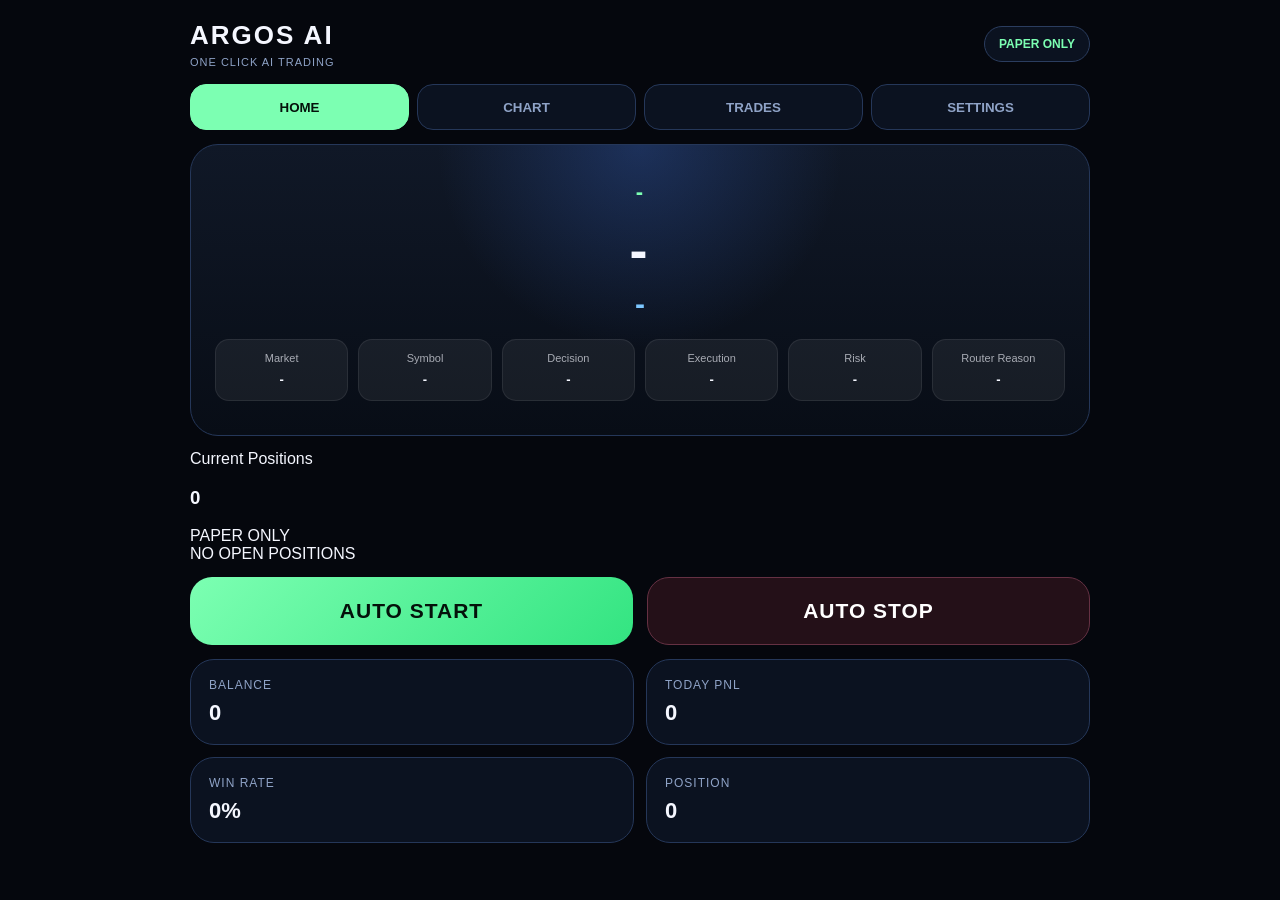
==== app/index.html @ e27a3c6e "Show paper router reason on home UI" ====
<!DOCTYPE html>
<html>
<head>
  <meta charset="UTF-8">
  <title>ARGOS AI</title>
  <link rel="stylesheet" href="style.css">
</head>

<body>
  <div class="argos-app">

    <header class="app-header">
      <div>
        <div class="brand">ARGOS AI</div>
        <div class="subtitle">ONE CLICK AI TRADING</div>
      </div>
      <div class="paper-badge">PAPER ONLY</div>
    </header>

    <nav class="tabs">
      <button class="tab active" onclick="showTab('home')">HOME</button>
      <button class="tab" onclick="showTab('chart')">CHART</button>
      <button class="tab" onclick="showTab('trades')">TRADES</button>
      <button class="tab" onclick="showTab('settings')">SETTINGS</button>
    </nav>

    <main class="main-screen">

      <section id="tab-home" class="tab-page active-page">

      <section class="ai-card">
        <div class="ai-status" id="heroPermission">-</div>

        <div class="ai-decision" id="heroAiBias">-</div>
        <div class="ai-confidence" id="heroConfidence">-</div>

        <div class="hero-grid">
          <div>
            <span>Market</span>
            <strong id="heroMarket">-</strong>
          </div>
          <div>
            <span>Symbol</span>
            <strong id="heroSymbol">-</strong>
          </div>
          <div>
            <span>Decision</span>
            <strong id="heroDecision">-</strong>
          </div>
          <div>
            <span>Execution</span>
            <strong id="heroExecution">-</strong>
          </div>
          <div>
            <span>Risk</span>
            <strong id="heroRiskMode">-</strong>
          </div>
          <div>
            <span>Router Reason</span>
            <strong id="heroRouterReason">-</strong>
          </div>
          </div>
        </section>
        <section class="portfolio-card">
          <div class="portfolio-top">
            <div>
              <span>Current Positions</span>
              <h1 id="homePositionCount">0</h1>
            </div>
            <div class="portfolio-status" id="homeAutoStatus">PAPER ONLY</div>
          </div>

          <div id="homePositionsList" class="position-list">
            <div class="empty-position">
              NO OPEN POSITIONS
            </div>
          </div>
        </section>

        <section class="auto-panel">
          <button class="auto-start" onclick="startAuto()">AUTO START</button>
          <button class="auto-stop" onclick="stopAuto()">AUTO STOP</button>
        </section>

        <section class="metrics">
          <div><span>Balance</span><strong id="currentBalance">0</strong></div>
          <div><span>Today PnL</span><strong id="pnl">0</strong></div>
          <div><span>Win Rate</span><strong id="winRate">0%</strong></div>
          <div><span>Position</span><strong id="openPositions">0</strong></div>
        </section>
      </section>

      <section id="tab-chart" class="tab-page">
        <section class="chart-toolbar">
          <input id="chartSearch" placeholder="BTCUSDT / AAPL / 005930">
          <select id="chartMarket">
            <option>CRYPTO</option>
            <option>KR</option>
            <option>US</option>
            <option>FUTURES</option>
          </select>
          <button onclick="loadChart()">LOAD</button>
        </section>

        <section class="chart-card">
          <div class="chart-title">
            <strong id="chartSymbol">BTCUSDT</strong>
            <span id="chartDirection">WAIT</span>
          </div>
          <div class="chart-box">
            <div id="tradingviewChart" class="tradingview-chart">
              <div class="chart-placeholder">TRADINGVIEW CHART READY</div>
            </div>
          </div>
          <div class="chart-levels">
            <div><span>Entry</span><strong id="chartEntry">0</strong></div>
            <div><span>TP</span><strong id="chartTp">0</strong></div>
            <div><span>SL</span><strong id="chartSl">0</strong></div>
            <div><span>Current</span><strong id="chartCurrent">0</strong></div>
          </div>
        </section>
      </section>

      <section id="tab-trades" class="tab-page">
        <section class="trade-list">
          <div class="section-title">Recent Trades</div>
          <table>
            <thead>
              <tr>
                <th>Time</th>
                <th>Symbol</th>
                <th>Action</th>
                <th>Entry</th>
                <th>Exit</th>
                <th>PnL</th>
              </tr>
            </thead>
            <tbody id="trades"></tbody>
          </table>
        </section>
      </section>

      <section id="tab-settings" class="tab-page">
        <section class="settings-card">
          <div class="section-title">ARGOS Settings</div>

          <label>Markets</label>
          <div class="setting-row">CRYPTO · KR · US · FUTURES</div>

          <label>Mode</label>
          <div class="setting-row">PAPER ONLY</div>

          <label>Risk</label>
          <div class="setting-row" id="settingsRiskMode">-</div>

          <label>Status</label>
          <div class="setting-row" id="settingsPermission">-</div>
        </section>
      </section>

    </main>

    <div class="hidden">
      <strong id="mainSymbol">ARGOS</strong>
      <strong id="tradePermission">-</strong>
      <strong id="startBalance">0</strong>
      <strong id="totalReturn">0%</strong>
      <strong id="wins">0</strong>
      <strong id="losses">0</strong>
      <strong id="total">0</strong>
      <strong id="avgWin">0</strong>
      <strong id="avgLoss">0</strong>
      <strong id="profitFactor">0</strong>
      <strong id="healthStatus">-</strong>
      <strong id="aiPermission">-</strong>
      <p id="aiReason">-</p>

      <div id="radarGrid"></div>
      <span id="marketUpdated">-</span>
      <table><tbody id="marketRows"></tbody></table>

      <strong id="aiMode">-</strong>
      <strong id="aiBias">-</strong>
      <strong id="aiConfidence">-</strong>

      <strong id="newsMode">-</strong>
      <strong id="newsSentiment">-</strong>
      <strong id="newsRisk">-</strong>

      <strong id="macroMode">-</strong>
      <strong id="macroRegime">-</strong>
      <strong id="macroDxy">-</strong>
      <strong id="macroRate">-</strong>

      <strong id="backtestMode">-</strong>
      <strong id="backtestStrategy">-</strong>
      <strong id="backtestTrades">0</strong>
      <strong id="backtestWinRate">0%</strong>
      <strong id="backtestPnl">0</strong>

      <table><tbody id="positionRows"></tbody></table>
      <table><tbody id="decisionRows"></tbody></table>
      <table><tbody id="newsRows"></tbody></table>
      <table><tbody id="macroRows"></tbody></table>
      <table><tbody id="symbolRows"></tbody></table>
      <table><tbody id="systemRows"></tbody></table>

      <span id="healthFilesOk">0</span>
      <span id="healthFilesTotal">0</span>
    </div>

  </div>

  <script src="app.js"></script>
</body>
</html>
---- app/style.css ----
* {
  box-sizing: border-box;
}

body {
  margin: 0;
  background: #05070d;
  color: #f5f7ff;
  font-family: Arial, Helvetica, sans-serif;
}

.argos-app {
  min-height: 100vh;
  padding: 20px;
}

.app-header,
.tabs,
.main-screen {
  max-width: 900px;
  margin-left: auto;
  margin-right: auto;
}

.app-header {
  display: flex;
  justify-content: space-between;
  align-items: center;
  margin-bottom: 16px;
}

.brand {
  font-size: 26px;
  font-weight: 900;
  letter-spacing: 2px;
}

.subtitle {
  margin-top: 5px;
  font-size: 11px;
  color: #8fa3c7;
  letter-spacing: 1px;
}

.paper-badge {
  padding: 10px 14px;
  border: 1px solid #2b3d5f;
  border-radius: 999px;
  color: #7cffb2;
  background: #0b1220;
  font-size: 12px;
  font-weight: 900;
}

.tabs {
  display: grid;
  grid-template-columns: repeat(4, 1fr);
  gap: 8px;
  margin-bottom: 14px;
}

.tab {
  height: 46px;
  border: 1px solid #253759;
  border-radius: 16px;
  background: #0b1220;
  color: #8fa3c7;
  font-weight: 900;
  cursor: pointer;
}

.tab.active {
  color: #04110a;
  background: #7cffb2;
  border-color: #7cffb2;
}

.tab-page {
  display: none !important;
}

.tab-page.active-page {
  display: block !important;
}

.position-card,
.chart-card,
.trade-list,
.settings-card,
.metrics div {
  border: 1px solid #253759;
  border-radius: 24px;
  background: #0b1220;
}

.position-card {
  padding: 28px;
  text-align: center;
  background:
    radial-gradient(circle at top, rgba(69, 128, 255, 0.22), transparent 38%),
    linear-gradient(180deg, #101827, #080d16);
}

.position-card span,
.metrics span,
.chart-levels span,
.settings-card label {
  display: block;
  color: #8fa3c7;
  font-size: 12px;
  text-transform: uppercase;
  letter-spacing: 1px;
}

.position-card h1 {
  margin: 14px 0 8px;
  font-size: 54px;
  letter-spacing: 2px;
}

.direction {
  font-size: 26px;
  font-weight: 900;
  color: #7cffb2;
}

.position-grid,
.metrics,
.chart-levels {
  display: grid;
  grid-template-columns: repeat(2, 1fr);
  gap: 12px;
  margin-top: 18px;
}

.position-grid div,
.chart-levels div {
  padding: 16px;
  border: 1px solid #253759;
  border-radius: 18px;
  background: rgba(255,255,255,0.04);
}

.position-grid strong,
.chart-levels strong,
.metrics strong {
  display: block;
  margin-top: 8px;
  font-size: 22px;
}

.auto-panel {
  display: grid;
  grid-template-columns: 1fr 1fr;
  gap: 14px;
  margin-top: 14px;
}

.auto-start,
.auto-stop {
  height: 68px;
  border: 0;
  border-radius: 22px;
  font-size: 21px;
  font-weight: 900;
  letter-spacing: 1px;
  cursor: pointer;
}

.auto-start {
  color: #04110a;
  background: linear-gradient(135deg, #7cffb2, #33e481);
}

.auto-stop {
  color: #fff;
  background: #241018;
  border: 1px solid #653143;
}

.metrics {
  margin-top: 14px;
}

.metrics div {
  padding: 18px;
}

.chart-toolbar {
  display: grid;
  grid-template-columns: 1fr 130px 90px;
  gap: 8px;
  margin-bottom: 12px;
}

.chart-toolbar input,
.chart-toolbar select,
.chart-toolbar button {
  height: 46px;
  border-radius: 14px;
  border: 1px solid #253759;
  background: #0b1220;
  color: #f5f7ff;
  padding: 0 12px;
  font-weight: 700;
}

.chart-toolbar button {
  cursor: pointer;
  color: #04110a;
  background: #7cffb2;
  border-color: #7cffb2;
}

.chart-card {
  padding: 18px;
}

.chart-title {
  display: flex;
  justify-content: space-between;
  margin-bottom: 12px;
}

.chart-title strong {
  font-size: 20px;
}

.chart-title span {
  color: #7cffb2;
  font-weight: 900;
}

.chart-box {
  height: 420px;
  border: 1px solid #253759;
  border-radius: 20px;
  background:
    linear-gradient(rgba(255,255,255,0.035) 1px, transparent 1px),
    linear-gradient(90deg, rgba(255,255,255,0.035) 1px, transparent 1px),
    #070b13;
  background-size: 40px 40px;
  display: flex;
  align-items: center;
  justify-content: center;
}

.chart-placeholder {
  color: #8fa3c7;
  font-weight: 900;
  letter-spacing: 1px;
}

.trade-list,
.settings-card {
  padding: 18px;
}

.section-title {
  margin-bottom: 14px;
  font-size: 14px;
  font-weight: 900;
  color: #d9e6ff;
  letter-spacing: 1px;
  text-transform: uppercase;
}

table {
  width: 100%;
  border-collapse: collapse;
  font-size: 13px;
}

th,
td {
  padding: 11px 8px;
  border-bottom: 1px solid #1d2b46;
  text-align: left;
}

th {
  color: #8fa3c7;
}

.setting-row {
  margin: 8px 0 18px;
  padding: 14px;
  border: 1px solid #253759;
  border-radius: 16px;
  background: rgba(255,255,255,0.04);
  font-weight: 900;
}

.ai-card {
  text-align: center;
  padding: 34px 24px;
  border: 1px solid #253759;
  border-radius: 28px;
  background:
    radial-gradient(circle at top, rgba(69, 128, 255, 0.24), transparent 38%),
    linear-gradient(180deg, #101827, #080d16);
  margin-bottom: 14px;
}

.ai-status {
  font-size: 22px;
  font-weight: 900;
  color: #7cffb2;
  letter-spacing: 1px;
}

.ai-decision {
  margin-top: 18px;
  font-size: 54px;
  line-height: 1;
  font-weight: 900;
  letter-spacing: 3px;
}

.ai-confidence {
  margin-top: 10px;
  font-size: 30px;
  font-weight: 900;
  color: #7cc7ff;
}

.hero-grid {
  display: grid;
  grid-template-columns: repeat(6, 1fr);
  gap: 10px;
  margin-top: 18px;
}

.hero-grid div {
  padding: 12px;
  border-radius: 14px;
  background: rgba(255, 255, 255, 0.06);
  border: 1px solid rgba(255, 255, 255, 0.08);
}

.hero-grid span {
  display: block;
  font-size: 11px;
  opacity: 0.65;
  margin-bottom: 6px;
}

.hero-grid strong {
  font-size: 13px;
}

.risk-chip {
  margin: 24px auto 0;
  max-width: 360px;
  padding: 14px 18px;
  border-radius: 999px;
  background: rgba(255,255,255,0.055);
  border: 1px solid rgba(255,255,255,0.08);
  display: flex;
  justify-content: space-between;
}

.risk-chip span {
  color: #8fa3c7;
  font-size: 12px;
  text-transform: uppercase;
}

.risk-chip strong {
  color: #ffd36e;
}

.tradingview-chart,
.tradingview-widget-container,
.tradingview-widget-container__widget {
  width: 100% !important;
  height: 100% !important;
}

.tradingview-widget-container iframe {
  width: 100% !important;
  height: 100% !important;
}

.hidden {
  display: none !important;
}

@media (max-width: 760px) {
  .argos-app {
    padding: 14px;
  }

  .tabs {
    grid-template-columns: repeat(2, 1fr);
  }

  .position-card h1 {
    font-size: 38px;
  }

  .auto-panel,
  .chart-toolbar {
    grid-template-columns: 1fr;
  }
}
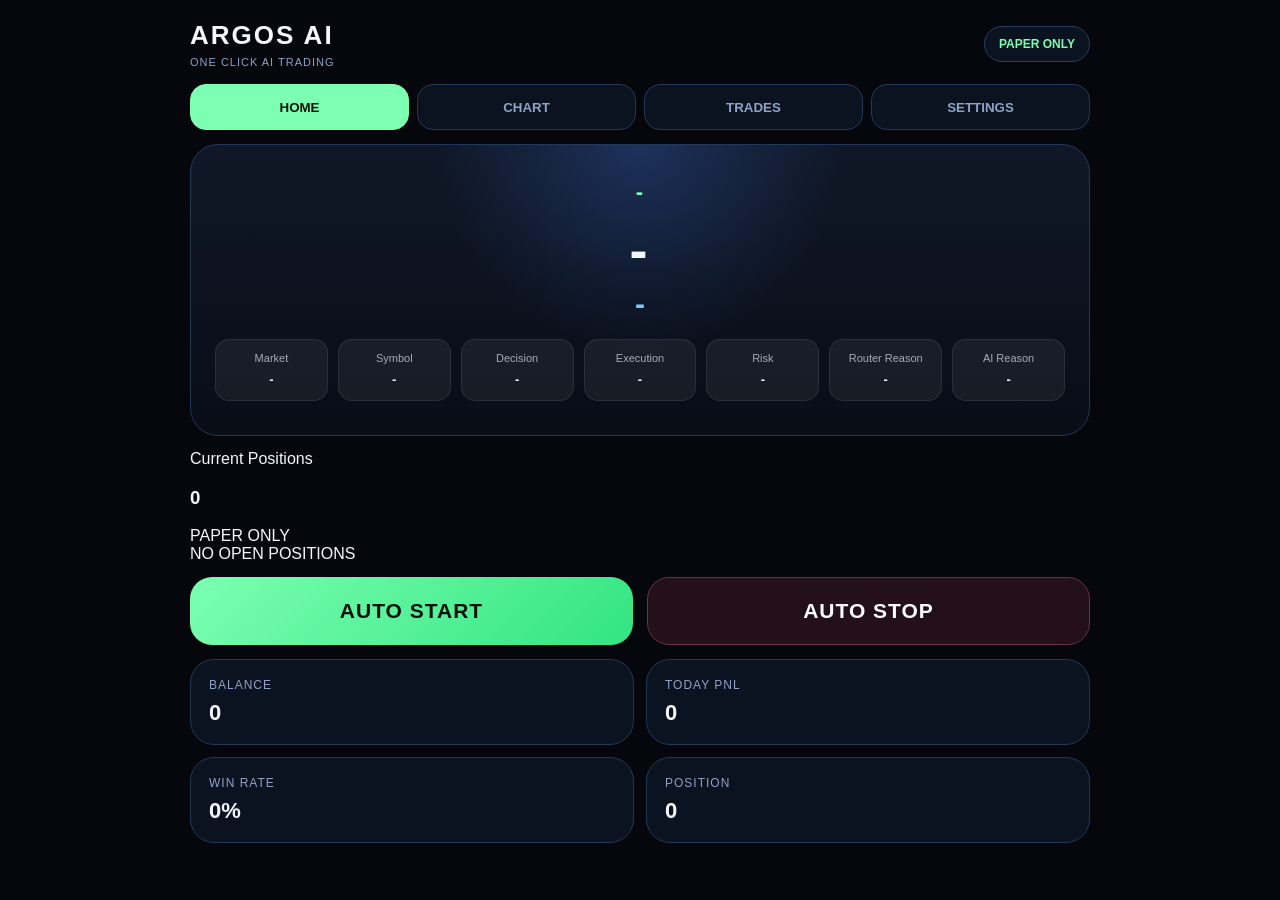
==== commit 1a956c82: "Show AI block reason on home UI" ====
--- a/app/index.html
+++ b/app/index.html
@@ -59,6 +59,11 @@
             <span>Router Reason</span>
             <strong id="heroRouterReason">-</strong>
           </div>
+          <div>
+            <span>AI Reason</span>
+            <strong id="heroAiReason">-</strong>
+          </div>
+          
           </div>
         </section>
         <section class="portfolio-card">
@@ -69,7 +74,7 @@
             </div>
             <div class="portfolio-status" id="homeAutoStatus">PAPER ONLY</div>
           </div>
-
+            
           <div id="homePositionsList" class="position-list">
             <div class="empty-position">
               NO OPEN POSITIONS
--- a/app/style.css
+++ b/app/style.css
@@ -326,7 +326,7 @@
 
 .hero-grid {
   display: grid;
-  grid-template-columns: repeat(6, 1fr);
+  grid-template-columns: repeat(7, 1fr);
   gap: 10px;
   margin-top: 18px;
 }
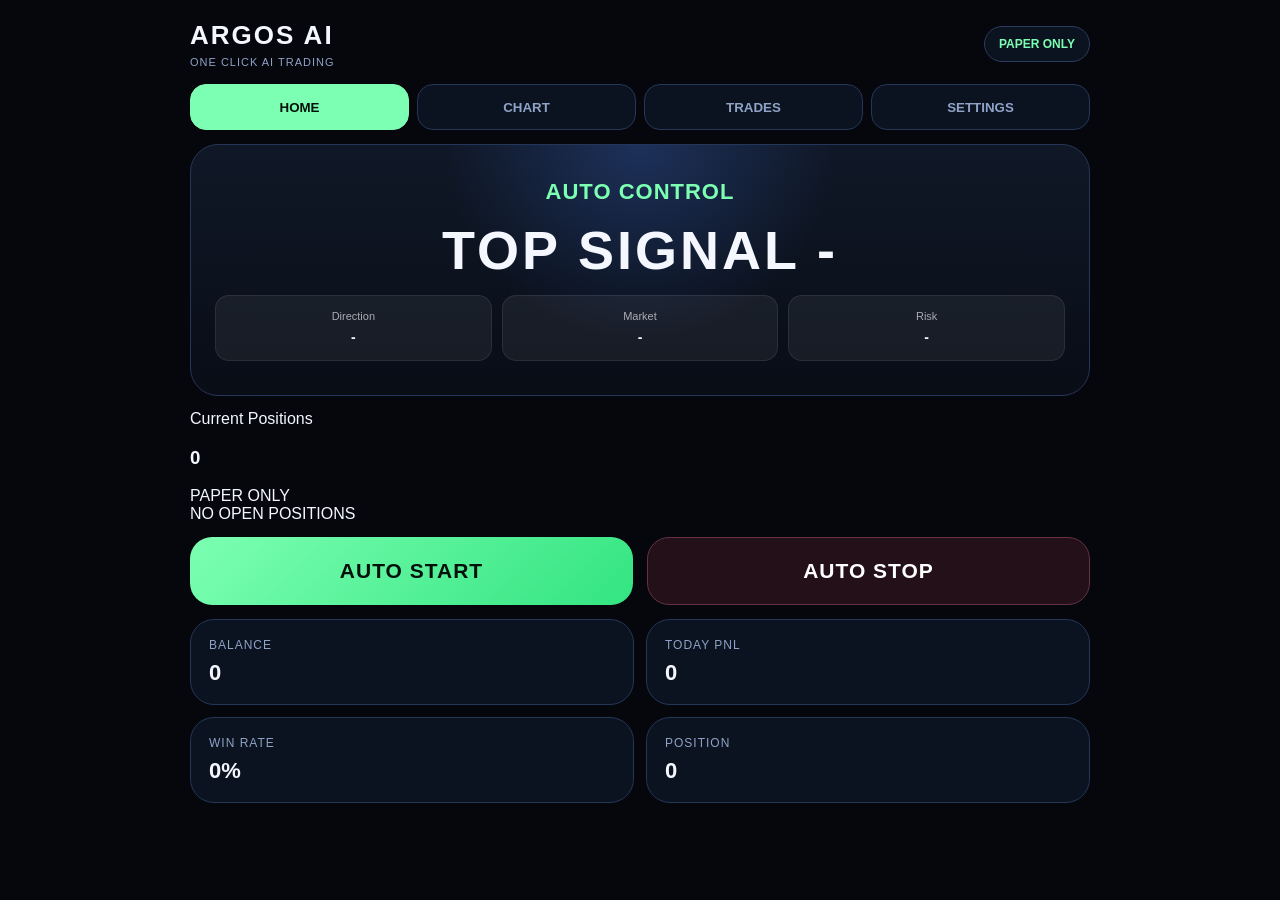
==== commit d31953a4: "Simplify home trading view" ====
--- a/app/index.html
+++ b/app/index.html
@@ -28,44 +28,29 @@
 
       <section id="tab-home" class="tab-page active-page">
 
-      <section class="ai-card">
-        <div class="ai-status" id="heroPermission">-</div>
-
-        <div class="ai-decision" id="heroAiBias">-</div>
-        <div class="ai-confidence" id="heroConfidence">-</div>
-
-        <div class="hero-grid">
-          <div>
-            <span>Market</span>
-            <strong id="heroMarket">-</strong>
-          </div>
-          <div>
-            <span>Symbol</span>
-            <strong id="heroSymbol">-</strong>
-          </div>
-          <div>
-            <span>Decision</span>
-            <strong id="heroDecision">-</strong>
-          </div>
-          <div>
-            <span>Execution</span>
-            <strong id="heroExecution">-</strong>
-          </div>
-          <div>
-            <span>Risk</span>
-            <strong id="heroRiskMode">-</strong>
-          </div>
-          <div>
-            <span>Router Reason</span>
-            <strong id="heroRouterReason">-</strong>
-          </div>
-          <div>
-            <span>AI Reason</span>
-            <strong id="heroAiReason">-</strong>
-          </div>
-          
-          </div>
-        </section>
+    <section class="ai-card">
+      <div class="ai-status" id="heroPermission">AUTO CONTROL</div>
+
+      <div class="ai-decision">
+        <span>TOP SIGNAL</span>
+        <strong id="heroSymbol">-</strong>
+      </div>
+
+      <div class="trade-summary-grid">
+        <div>
+          <span>Direction</span>
+          <strong id="heroDecision">-</strong>
+        </div>
+        <div>
+          <span>Market</span>
+          <strong id="heroMarket">-</strong>
+        </div>
+        <div>
+          <span>Risk</span>
+          <strong id="heroRiskMode">-</strong>
+        </div>
+      </div>
+    </section>    
         <section class="portfolio-card">
           <div class="portfolio-top">
             <div>
--- a/app/style.css
+++ b/app/style.css
@@ -324,29 +324,29 @@
   color: #7cc7ff;
 }
 
-.hero-grid {
+.trade-summary-grid {
   display: grid;
-  grid-template-columns: repeat(7, 1fr);
+  grid-template-columns: repeat(3, 1fr);
   gap: 10px;
   margin-top: 18px;
 }
 
-.hero-grid div {
-  padding: 12px;
+.trade-summary-grid div {
+  padding: 14px;
   border-radius: 14px;
   background: rgba(255, 255, 255, 0.06);
   border: 1px solid rgba(255, 255, 255, 0.08);
 }
 
-.hero-grid span {
+.trade-summary-grid span {
   display: block;
   font-size: 11px;
   opacity: 0.65;
   margin-bottom: 6px;
 }
 
-.hero-grid strong {
-  font-size: 13px;
+.trade-summary-grid strong {
+  font-size: 14px;
 }
 
 .risk-chip {
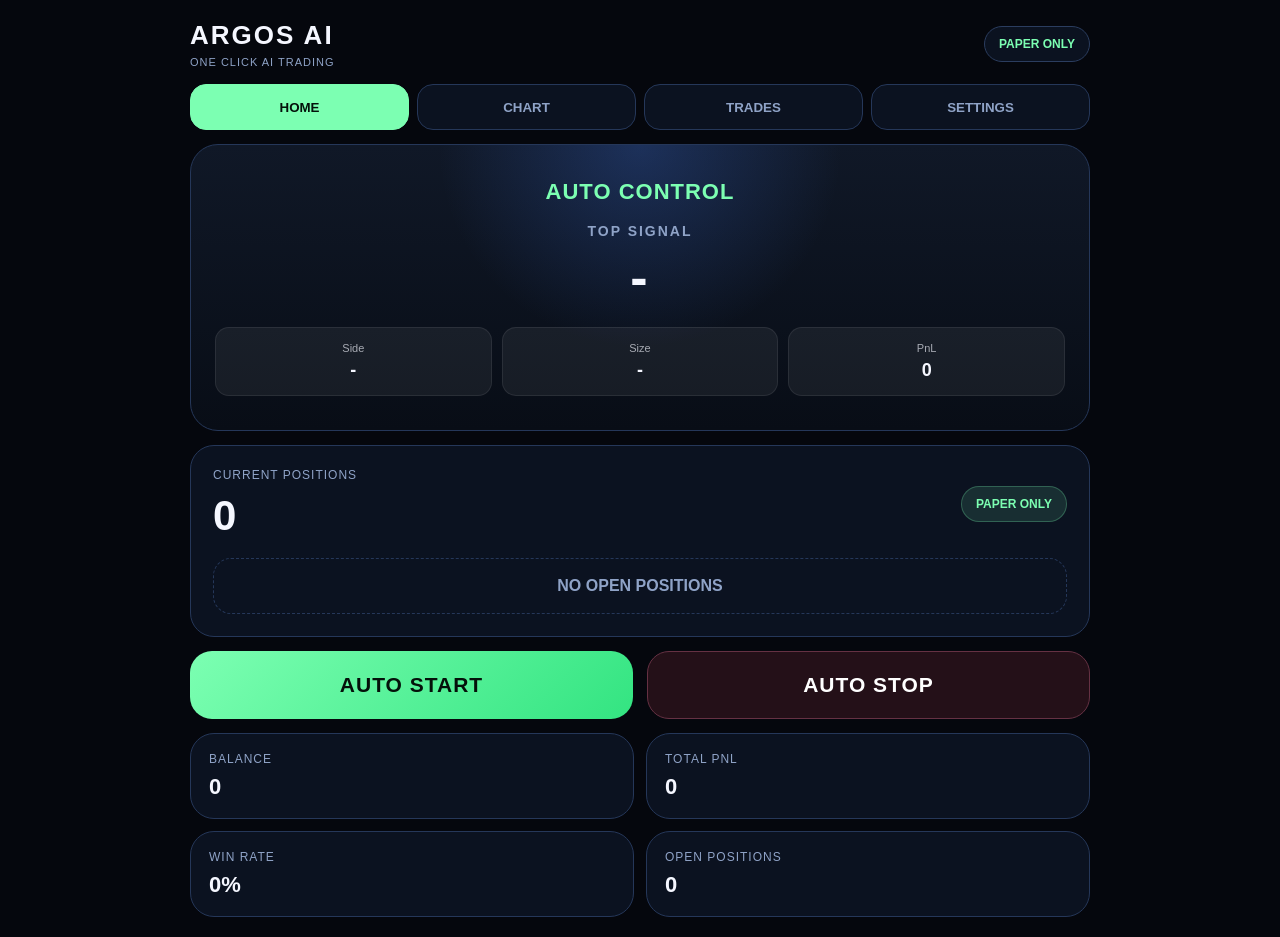
==== commit 3c49daf3: "Refine home trading view" ====
--- a/app/index.html
+++ b/app/index.html
@@ -18,39 +18,37 @@
     </header>
 
     <nav class="tabs">
-      <button class="tab active" onclick="showTab('home')">HOME</button>
-      <button class="tab" onclick="showTab('chart')">CHART</button>
-      <button class="tab" onclick="showTab('trades')">TRADES</button>
-      <button class="tab" onclick="showTab('settings')">SETTINGS</button>
+      <button class="tab active" onclick="showTab('home', event)">HOME</button>
+      <button class="tab" onclick="showTab('chart', event)">CHART</button>
+      <button class="tab" onclick="showTab('trades', event)">TRADES</button>
+      <button class="tab" onclick="showTab('settings', event)">SETTINGS</button>
     </nav>
 
     <main class="main-screen">
 
       <section id="tab-home" class="tab-page active-page">
-
-    <section class="ai-card">
-      <div class="ai-status" id="heroPermission">AUTO CONTROL</div>
-
-      <div class="ai-decision">
-        <span>TOP SIGNAL</span>
-        <strong id="heroSymbol">-</strong>
-      </div>
-
-      <div class="trade-summary-grid">
-        <div>
-          <span>Direction</span>
-          <strong id="heroDecision">-</strong>
-        </div>
-        <div>
-          <span>Market</span>
-          <strong id="heroMarket">-</strong>
-        </div>
-        <div>
-          <span>Risk</span>
-          <strong id="heroRiskMode">-</strong>
-        </div>
-      </div>
-    </section>    
+        <section class="ai-card">
+          <div class="ai-status" id="heroPermission">AUTO CONTROL</div>
+
+          <div class="ai-label">TOP SIGNAL</div>
+          <div class="ai-symbol" id="heroSymbol">-</div>
+
+          <div class="trade-summary-grid">
+            <div>
+              <span>Side</span>
+              <strong id="heroSide">-</strong>
+            </div>
+            <div>
+              <span>Size</span>
+              <strong id="heroSize">-</strong>
+            </div>
+            <div>
+              <span>PnL</span>
+              <strong id="heroPnl">0</strong>
+            </div>
+          </div>
+        </section>
+
         <section class="portfolio-card">
           <div class="portfolio-top">
             <div>
@@ -59,7 +57,7 @@
             </div>
             <div class="portfolio-status" id="homeAutoStatus">PAPER ONLY</div>
           </div>
-            
+
           <div id="homePositionsList" class="position-list">
             <div class="empty-position">
               NO OPEN POSITIONS
@@ -74,9 +72,9 @@
 
         <section class="metrics">
           <div><span>Balance</span><strong id="currentBalance">0</strong></div>
-          <div><span>Today PnL</span><strong id="pnl">0</strong></div>
+          <div><span>Total PnL</span><strong id="pnl">0</strong></div>
           <div><span>Win Rate</span><strong id="winRate">0%</strong></div>
-          <div><span>Position</span><strong id="openPositions">0</strong></div>
+          <div><span>Open Positions</span><strong id="openPositions">0</strong></div>
         </section>
       </section>
 
@@ -123,6 +121,7 @@
                 <th>Entry</th>
                 <th>Exit</th>
                 <th>PnL</th>
+                <th>Result</th>
               </tr>
             </thead>
             <tbody id="trades"></tbody>
@@ -141,7 +140,7 @@
           <div class="setting-row">PAPER ONLY</div>
 
           <label>Risk</label>
-          <div class="setting-row" id="settingsRiskMode">-</div>
+          <div class="setting-row" id="settingsRiskMode">PAPER ONLY</div>
 
           <label>Status</label>
           <div class="setting-row" id="settingsPermission">-</div>
--- a/app/style.css
+++ b/app/style.css
@@ -83,28 +83,21 @@
   display: block !important;
 }
 
-.position-card,
 .chart-card,
 .trade-list,
 .settings-card,
-.metrics div {
+.metrics div,
+.portfolio-card {
   border: 1px solid #253759;
   border-radius: 24px;
   background: #0b1220;
-}
-
-.position-card {
-  padding: 28px;
-  text-align: center;
-  background:
-    radial-gradient(circle at top, rgba(69, 128, 255, 0.22), transparent 38%),
-    linear-gradient(180deg, #101827, #080d16);
 }
 
 .position-card span,
 .metrics span,
 .chart-levels span,
-.settings-card label {
+.settings-card label,
+.portfolio-top span {
   display: block;
   color: #8fa3c7;
   font-size: 12px;
@@ -112,19 +105,6 @@
   letter-spacing: 1px;
 }
 
-.position-card h1 {
-  margin: 14px 0 8px;
-  font-size: 54px;
-  letter-spacing: 2px;
-}
-
-.direction {
-  font-size: 26px;
-  font-weight: 900;
-  color: #7cffb2;
-}
-
-.position-grid,
 .metrics,
 .chart-levels {
   display: grid;
@@ -133,7 +113,6 @@
   margin-top: 18px;
 }
 
-.position-grid div,
 .chart-levels div {
   padding: 16px;
   border: 1px solid #253759;
@@ -141,7 +120,6 @@
   background: rgba(255,255,255,0.04);
 }
 
-.position-grid strong,
 .chart-levels strong,
 .metrics strong {
   display: block;
@@ -309,26 +287,28 @@
   letter-spacing: 1px;
 }
 
-.ai-decision {
+.ai-label {
   margin-top: 18px;
-  font-size: 54px;
+  font-size: 14px;
+  color: #8fa3c7;
+  font-weight: 900;
+  letter-spacing: 2px;
+  text-transform: uppercase;
+}
+
+.ai-symbol {
+  margin-top: 12px;
+  font-size: 52px;
   line-height: 1;
   font-weight: 900;
-  letter-spacing: 3px;
-}
-
-.ai-confidence {
-  margin-top: 10px;
-  font-size: 30px;
-  font-weight: 900;
-  color: #7cc7ff;
+  letter-spacing: 2px;
 }
 
 .trade-summary-grid {
   display: grid;
   grid-template-columns: repeat(3, 1fr);
   gap: 10px;
-  margin-top: 18px;
+  margin-top: 24px;
 }
 
 .trade-summary-grid div {
@@ -346,28 +326,98 @@
 }
 
 .trade-summary-grid strong {
-  font-size: 14px;
-}
-
-.risk-chip {
-  margin: 24px auto 0;
-  max-width: 360px;
-  padding: 14px 18px;
-  border-radius: 999px;
-  background: rgba(255,255,255,0.055);
-  border: 1px solid rgba(255,255,255,0.08);
+  font-size: 18px;
+}
+
+.portfolio-card {
+  padding: 22px;
+  margin-bottom: 14px;
+}
+
+.portfolio-top {
   display: flex;
   justify-content: space-between;
-}
-
-.risk-chip span {
-  color: #8fa3c7;
+  align-items: center;
+  margin-bottom: 18px;
+}
+
+.portfolio-top h1 {
+  margin: 10px 0 0;
+  font-size: 42px;
+}
+
+.portfolio-status {
+  padding: 10px 14px;
+  border-radius: 999px;
+  background: rgba(124, 255, 178, 0.12);
+  border: 1px solid rgba(124, 255, 178, 0.25);
+  color: #7cffb2;
   font-size: 12px;
+  font-weight: 900;
+}
+
+.position-list {
+  display: grid;
+  gap: 12px;
+}
+
+.position-item {
+  padding: 16px;
+  border: 1px solid #253759;
+  border-radius: 18px;
+  background: rgba(255,255,255,0.04);
+}
+
+.position-item-top {
+  display: flex;
+  justify-content: space-between;
+  align-items: center;
+  margin-bottom: 12px;
+}
+
+.position-item-symbol {
+  font-size: 18px;
+  font-weight: 900;
+}
+
+.position-item-side {
+  font-size: 14px;
+  font-weight: 900;
+  color: #7cffb2;
+}
+
+.position-item-grid {
+  display: grid;
+  grid-template-columns: repeat(2, 1fr);
+  gap: 10px;
+}
+
+.position-item-grid div {
+  padding: 12px;
+  border-radius: 14px;
+  background: rgba(255,255,255,0.03);
+  border: 1px solid rgba(255,255,255,0.06);
+}
+
+.position-item-grid span {
+  display: block;
+  font-size: 11px;
+  color: #8fa3c7;
+  margin-bottom: 6px;
   text-transform: uppercase;
 }
 
-.risk-chip strong {
-  color: #ffd36e;
+.position-item-grid strong {
+  font-size: 14px;
+}
+
+.empty-position {
+  padding: 18px;
+  border: 1px dashed #253759;
+  border-radius: 18px;
+  text-align: center;
+  color: #8fa3c7;
+  font-weight: 700;
 }
 
 .tradingview-chart,
@@ -395,12 +445,22 @@
     grid-template-columns: repeat(2, 1fr);
   }
 
-  .position-card h1 {
-    font-size: 38px;
-  }
-
   .auto-panel,
-  .chart-toolbar {
+  .chart-toolbar,
+  .metrics,
+  .chart-levels,
+  .trade-summary-grid,
+  .position-item-grid {
     grid-template-columns: 1fr;
   }
+
+  .ai-symbol {
+    font-size: 34px;
+  }
+
+  .portfolio-top {
+    flex-direction: column;
+    align-items: flex-start;
+    gap: 10px;
+  }
 }
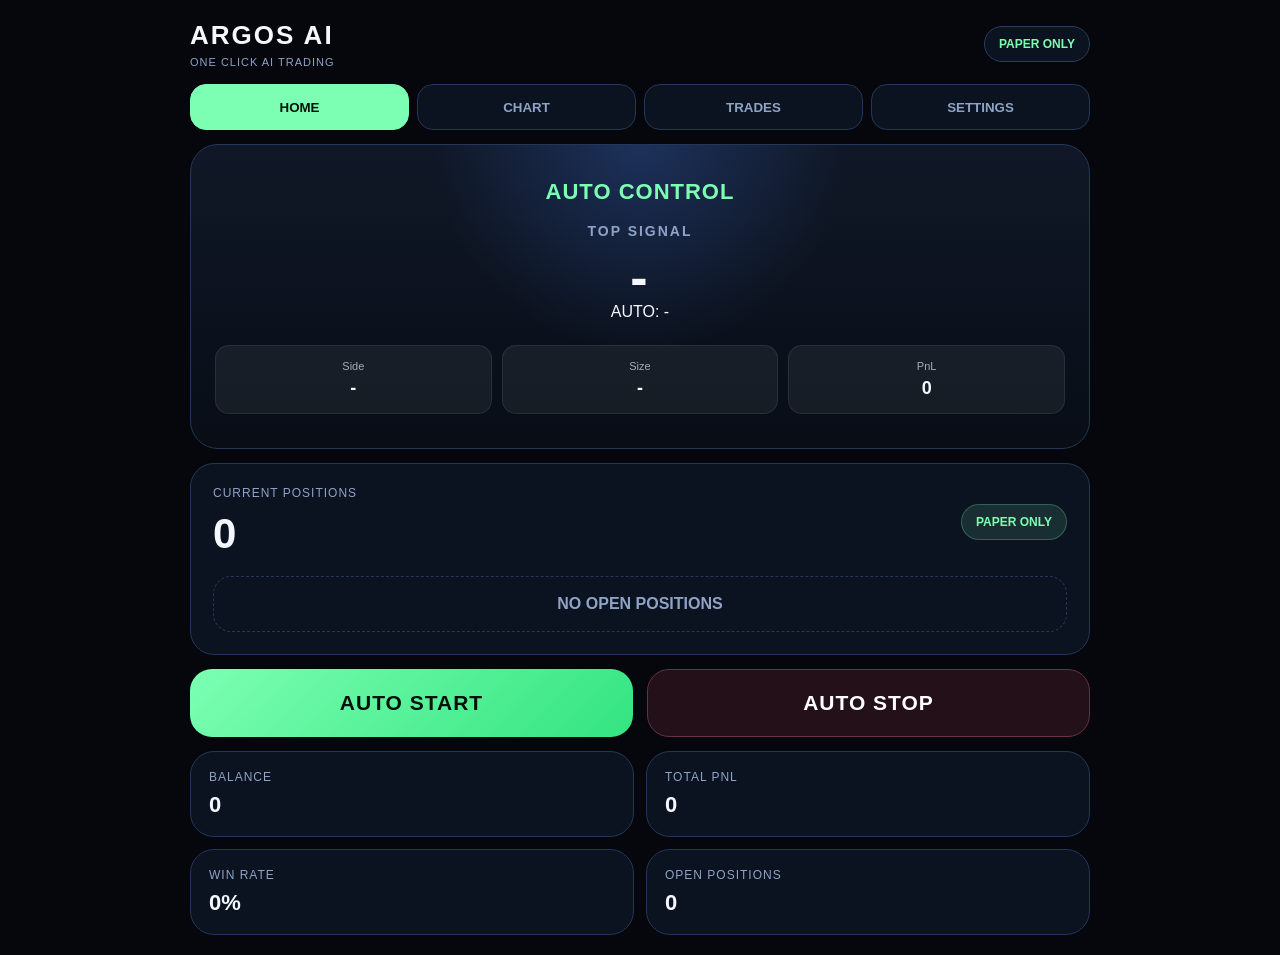
==== commit 0031fdbc: "V24 show auto selection on home UI" ====
--- a/app/index.html
+++ b/app/index.html
@@ -32,6 +32,7 @@
 
           <div class="ai-label">TOP SIGNAL</div>
           <div class="ai-symbol" id="heroSymbol">-</div>
+          <div class="ai-subtitle" id="heroAuto">AUTO: -</div>
 
           <div class="trade-summary-grid">
             <div>
@@ -80,26 +81,31 @@
 
       <section id="tab-chart" class="tab-page">
         <section class="chart-toolbar">
-          <input id="chartSearch" placeholder="BTCUSDT / AAPL / 005930">
+          <input id="chartSearch" placeholder="BTCUSDT / AAPL / 005930 / NQ">
           <select id="chartMarket">
-            <option>CRYPTO</option>
-            <option>KR</option>
-            <option>US</option>
-            <option>FUTURES</option>
+            <option value="CRYPTO">CRYPTO</option>
+            <option value="KR">KR</option>
+            <option value="US">US</option>
+            <option value="FUTURES">FUTURES</option>
           </select>
           <button onclick="loadChart()">LOAD</button>
         </section>
 
         <section class="chart-card">
           <div class="chart-title">
-            <strong id="chartSymbol">BTCUSDT</strong>
-            <span id="chartDirection">WAIT</span>
-          </div>
+            <div>
+              <span>SELECTED CHART</span>
+              <strong id="chartSymbol">BTCUSDT</strong>
+            </div>
+            <div class="chart-status" id="chartDirection">WAIT</div>
+          </div>
+
           <div class="chart-box">
             <div id="tradingviewChart" class="tradingview-chart">
-              <div class="chart-placeholder">TRADINGVIEW CHART READY</div>
-            </div>
-          </div>
+              <div class="chart-placeholder">CLICK LOAD TO OPEN CHART</div>
+            </div>
+          </div>
+
           <div class="chart-levels">
             <div><span>Entry</span><strong id="chartEntry">0</strong></div>
             <div><span>TP</span><strong id="chartTp">0</strong></div>
--- a/app/style.css
+++ b/app/style.css
@@ -97,7 +97,8 @@
 .metrics span,
 .chart-levels span,
 .settings-card label,
-.portfolio-top span {
+.portfolio-top span,
+.chart-title span {
   display: block;
   color: #8fa3c7;
   font-size: 12px;
@@ -197,15 +198,23 @@
 .chart-title {
   display: flex;
   justify-content: space-between;
-  margin-bottom: 12px;
+  align-items: center;
+  margin-bottom: 14px;
 }
 
 .chart-title strong {
-  font-size: 20px;
-}
-
-.chart-title span {
+  display: block;
+  margin-top: 6px;
+  font-size: 22px;
+}
+
+.chart-status {
+  padding: 10px 14px;
+  border-radius: 999px;
+  background: rgba(124, 255, 178, 0.12);
+  border: 1px solid rgba(124, 255, 178, 0.25);
   color: #7cffb2;
+  font-size: 12px;
   font-weight: 900;
 }
 
@@ -221,6 +230,7 @@
   display: flex;
   align-items: center;
   justify-content: center;
+  overflow: hidden;
 }
 
 .chart-placeholder {
@@ -458,7 +468,8 @@
     font-size: 34px;
   }
 
-  .portfolio-top {
+  .portfolio-top,
+  .chart-title {
     flex-direction: column;
     align-items: flex-start;
     gap: 10px;
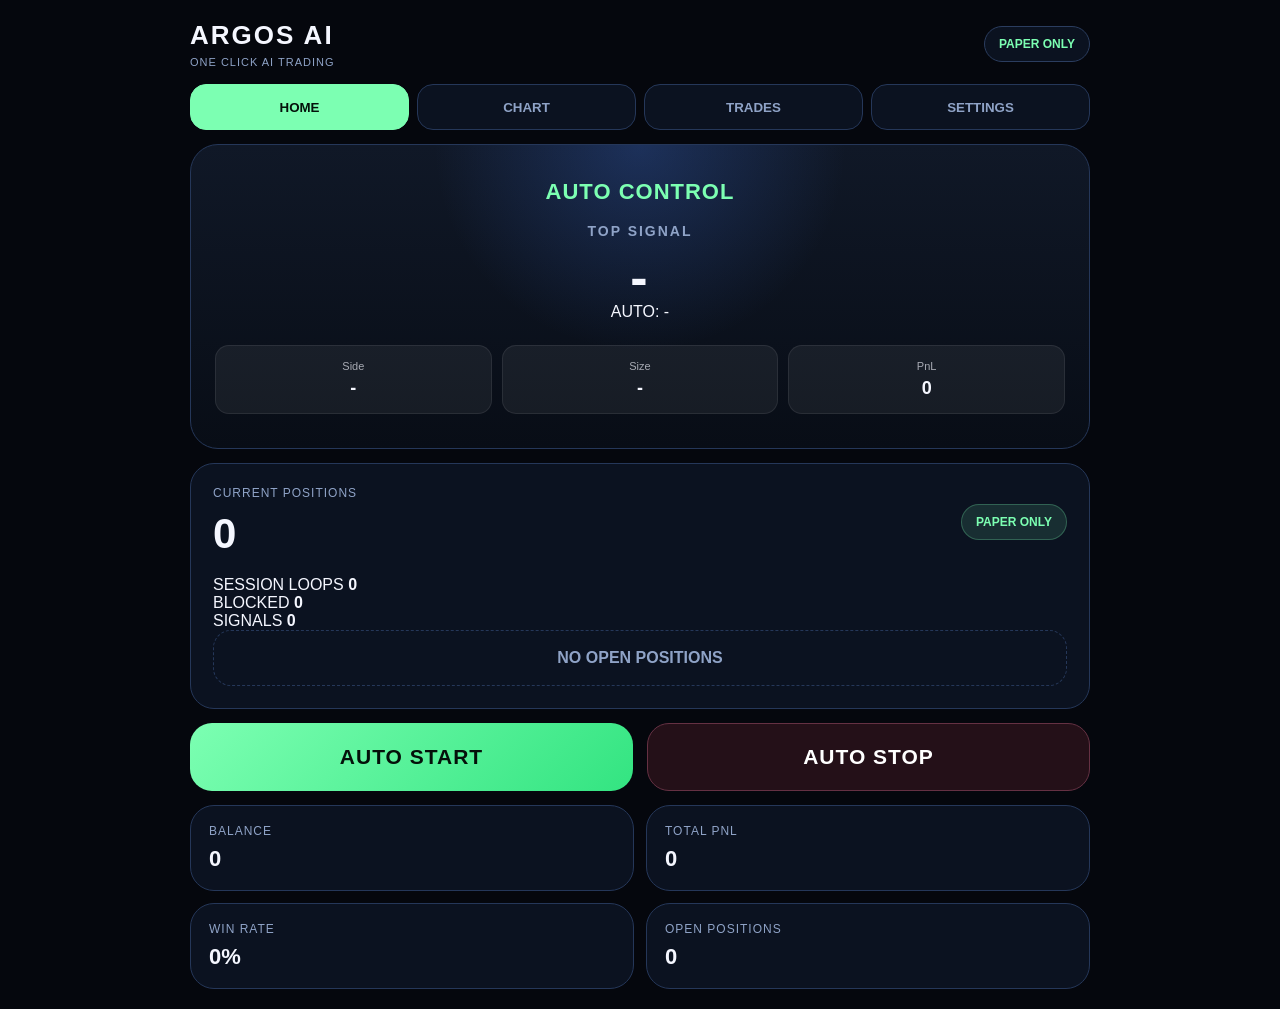
==== commit 80e062fa: "V28 paper session tracking system" ====
--- a/app/index.html
+++ b/app/index.html
@@ -57,6 +57,21 @@
               <h1 id="homePositionCount">0</h1>
             </div>
             <div class="portfolio-status" id="homeAutoStatus">PAPER ONLY</div>
+          </div>
+
+          <div class="mini-grid">
+            <div class="mini-card">
+              <span>SESSION LOOPS</span>
+              <strong id="sessionLoops">0</strong>
+            </div>
+            <div class="mini-card">
+              <span>BLOCKED</span>
+              <strong id="sessionBlocked">0</strong>
+            </div>
+            <div class="mini-card">
+              <span>SIGNALS</span>
+              <strong id="sessionSignals">0</strong>
+            </div>
           </div>
 
           <div id="homePositionsList" class="position-list">
@@ -150,6 +165,12 @@
 
           <label>Status</label>
           <div class="setting-row" id="settingsPermission">-</div>
+
+          <div class="setting-label">VERSION</div>
+          <div class="setting-row" id="settingsVersion">V25 PRODUCT UI</div>
+
+          <div class="setting-label">BUILD</div>
+          <div class="setting-row" id="settingsBuild">ARGOS_V25_UI_FINAL</div>
         </section>
       </section>
 
